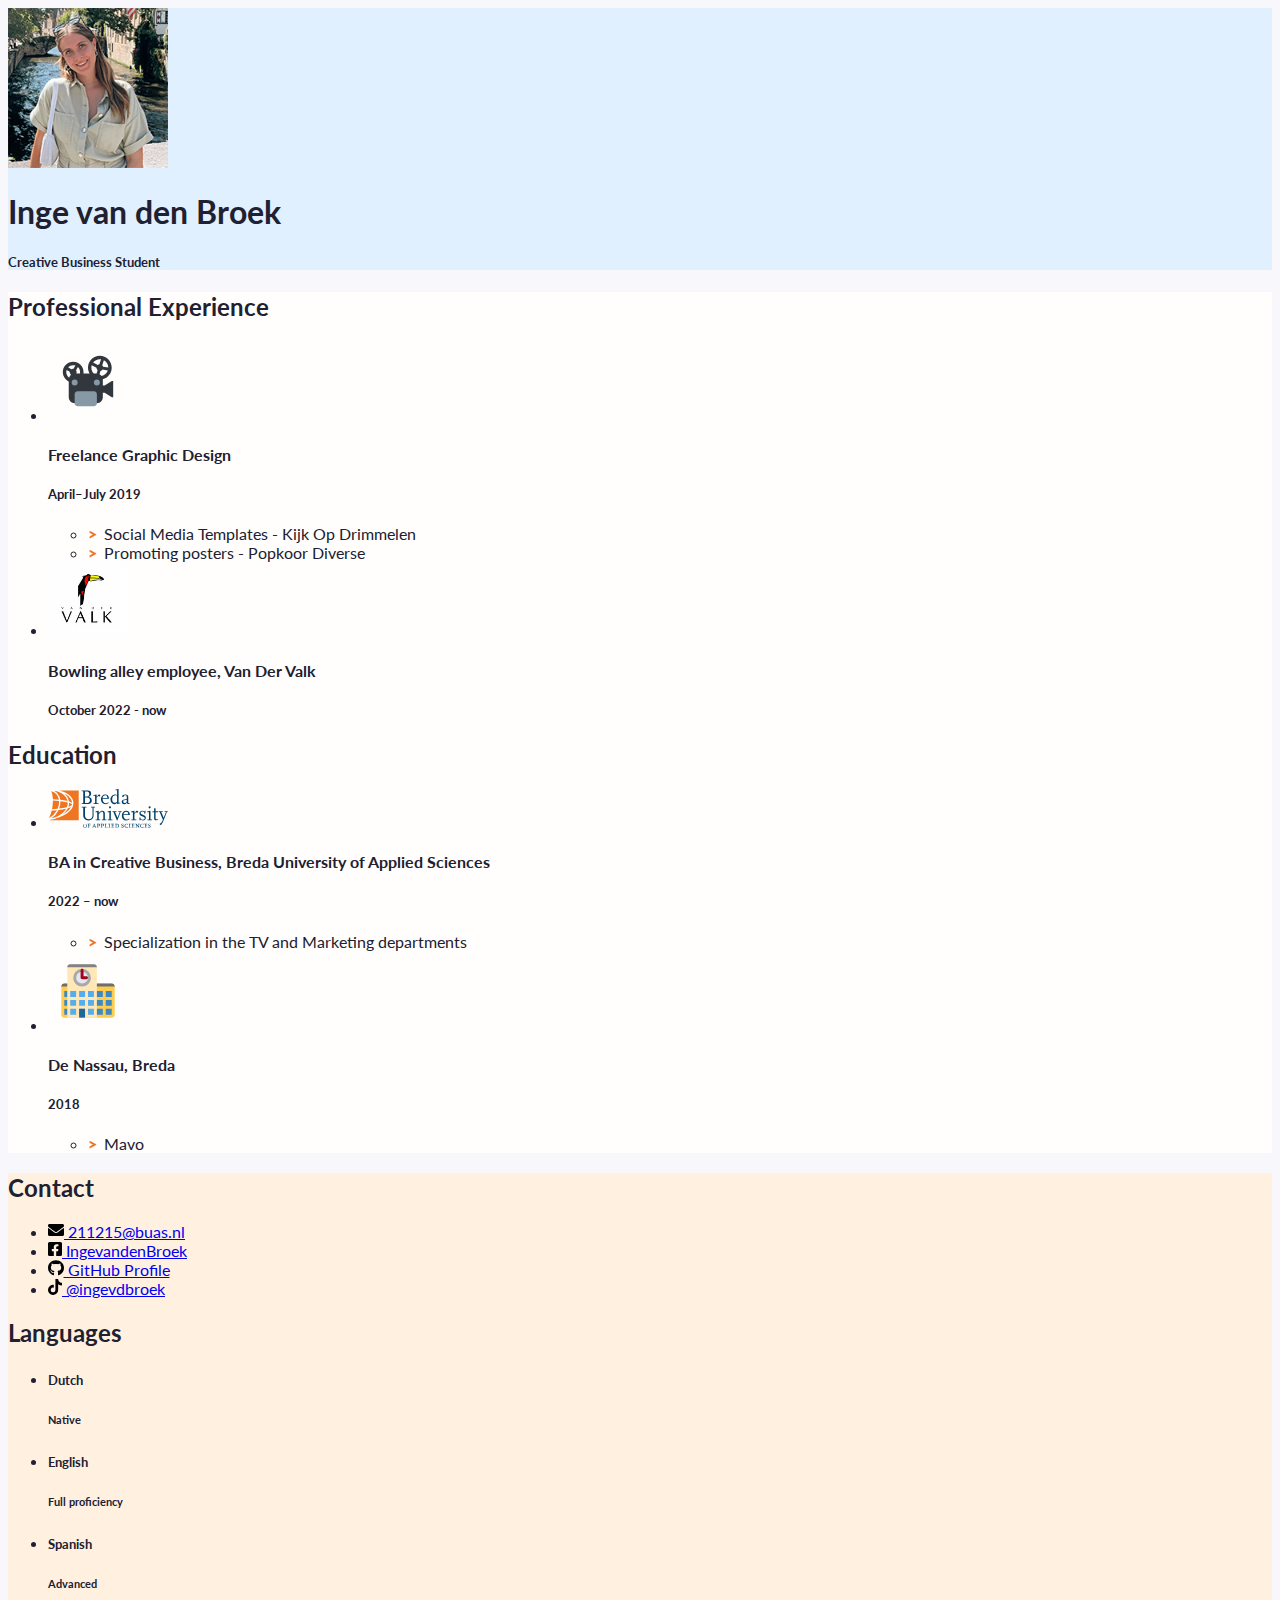
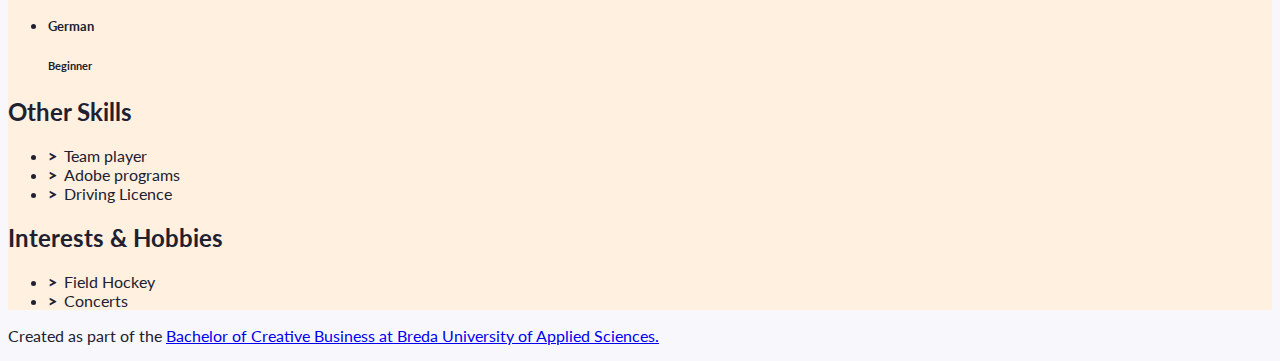
==== index.html @ 64909b74 "class 4" ====
<!doctype html>
<html class="h-100" lang="en">
  
  <!-- An HTML document always starts with a "head", i.e. information about the page that isn't directly visible -->
  <head>
    <meta charset="utf-8">
    <meta name="viewport" content="width=device-width, initial-scale=1, shrink-to-fit=no">

    <!-- Links to the CSS styles from Bootstrap. -->
    <!-- -->
    <link href="https://cdn.jsdelivr.net/npm/bootstrap@5.2.3/dist/css/bootstrap.min.css" rel="stylesheet" integrity="sha384-rbsA2VBKQhggwzxH7pPCaAqO46MgnOM80zW1RWuH61DGLwZJEdK2Kadq2F9CUG65" crossorigin="anonymous">
    <!-- -->

    <!-- Links to our additional CSS styles -->
    <link rel="stylesheet" href="css/styles.css">
<title>Resume Inge van den Broek</title>
  </head>
  <!-- End of the head -->

  <!-- Start of the body, which contains everything visible on the page -->
  <body class="d-flex flex-column h-100 justify-content-between">

    <!--
      We use a Bootstrap container to align contents.
      The "container" class can be replaced by "container-fluid" to make a full width page.
      The "my-sm-4" class adds a margin (m) vertical (y) at sizes small (-sm-) and above, of 4 x 6 pixels
      The "resume-container" class doesn't come from Bootstrap, you can use it for your own styles
    -->
    <div class="container shadow-lg my-sm-4 resume-container">

      <!--
        <header> is a semantic element: it works exactly like <div>, but it gives information about the role of the code below.
        The "row" class is used for the Bootstrap grid.
      -->
      <header class="row resume-header justify-content-center">
        <!--
          A container to wrap around the portrait and align it. We use Bootstrap grid columns.
          This constrains the portrait to columns of decreasing sizes
        -->
        <div class="portrait-container col-5 col-sm-4 col-md-3 col-lg-2">
          <!--
            "w-100" makes sure the image takes the full width of the column it's in
            "rounded-circle" cuts a circle around the image
          -->
          <img class="w-100 rounded-circle my-3" src="images/Inge 200x200.jpg" alt="Portrait of Firstname Lastname" width="160">
        </div>
        <!--
          A container to wrap around your name and tagline. Full-width at small size, then columns of increasing size.
        -->
        <div class="col-12 col-sm-8 col-md-9 col-lg-10 my-3 header-content">
          <h1 class="fw-bolder">Inge van den Broek</h1>
          <h5 class="fst-italic tagline">Creative Business Student</h5>
        </div>
      </header>

      <!--
        Another row in the Bootstrap grid, for the rest of the résumé.
        Biography and other details will be on top of each other at sizes XS and S, then next to each other.
        Use the "flex-row-reverse" class here to swap the columns around.
      -->
      <div class="row resume-bottom">

        <!--
          <main> is another semantic element. It will contain biographical info (professional experience and education).
        -->
        <main class="col-md-7 col-lg-8 col-xl-9 resume-main">

          <!--
            <section> is yet another semantic element. The first one is for professional experience.
          -->
          <section class="my-3 biography-section">
            <h2>Professional Experience</h2>
            <!--
              Each list item (li) in the unordered list (ul) below will be one job.
              "list-unstyled" is a class that hides the bullet points of a list.
            -->
            <ul class="biography-list list-unstyled">

              <!-- Top item (generally the latest or most relevant) in professional experience -->
              <li class="biography-item row mb-2">
                <!-- We're using a grid inside a grid so we can align logos and text -->
                <div class="logo-container col-3 col-sm-2 col-md-3 col-lg-2">
                  <img class="biography-logo mw-100 d-block mx-auto" src="images/employers/projector.svg" alt="Company logo" width="80">
                </div>
                <div class="biography-contents col-9 col-sm-10 col-md-9 col-lg-10">
                  <h4>Freelance Graphic Design</h4>
                  <h5>April&ndash;July 2019</h5>
                  <!-- Use the list below to talk about your achievements -->
                  <ul class="biography-details list-unstyled">
                    <li>Social Media Templates - Kijk Op Drimmelen</li>
                    <li>Promoting posters - Popkoor Diverse</li>

                  </ul>
                </div>
              </li>

              <!-- 2nd item in professional experience -->
              <li class="biography-item row mb-2">
                <div class="logo-container col-3 col-sm-2 col-md-3 col-lg-2">
                <!-- We're using a grid inside a grid so we can align logos and text -->
                  <img class="biography-logo mw-100 d-block mx-auto" src="images/Van der valk logo.jpg" alt="Company logo" width="80">
                </div>
                <div class="biography-contents col-9 col-sm-10 col-md-9 col-lg-10">
                  <h4>Bowling alley employee, Van Der Valk</h4>
                  <h5>October 2022 - now</h5>
                  <!-- This entry doesn't have a list of achievements, but you can copy-paste the one from above -->
                </div>
              </li>

            </ul>
          </section>

          <!-- We're done with jobs, let's move on to schools -->

          <section class="my-3 biography-section">
            <h2>Education</h2>
            <ul class="biography-list list-unstyled">

              <!-- Top item in education. And by "top", I mean a Bachelor in Creative Business at BUas. -->
              <li class="biography-item row mb-2">
                <div class="logo-container col-3 col-sm-2 col-md-3 col-lg-2">
                  <img class="biography-logo mw-100 d-block mx-auto" src="images/schools/logo-buas.svg" alt="School logo" width="120">
                </div>
                <div class="biography-contents col-9 col-sm-10 col-md-9 col-lg-10">
                  <h4>BA in Creative Business, Breda University of Applied Sciences</h4>
                  <h5>2022 – now</h5>
                  <!-- Use the list below to talk about minors, exchanges, extra-curricular activities. -->
                  <ul class="biography-details list-unstyled">
                    <li>Specialization in the TV and Marketing departments</li>

                  </ul>
                </div>
              </li>

              <!-- 2nd item in education -->
              <li class="biography-item row mb-2">
                <div class="logo-container col-3 col-sm-2 col-md-3 col-lg-2">
                  <img class="biography-logo mw-100 d-block mx-auto" src="images/schools/school.svg" alt="School logo" width="80">
                </div>
                <div class="biography-contents col-9 col-sm-10 col-md-9 col-lg-10">
                  <h4>De Nassau, Breda</h4>
                  <h5>2018</h5>
                  <ul class="biography-details list-unstyled">
                    <li>Mavo</li>
                  </ul>
                </div>
              </li>
            </ul>
          </section>

          <!-- This is the end of the "Education" section -->

        </main>

        <!--
          We're done with the first column.
          We now move on to the column with contact details, languages and other skills
          <aside> is also a semantic element.
        -->
        <aside class="col-md-5 col-lg-4 col-xl-3 resume-aside">

          <!-- The first block will be contact details -->
          <section class="my-3 aside-section">
            <h2>Contact</h2>
            <!--
              A list of all your contact details.
              There are more icons in the images/icons folder, have a look if you want to add your LinkedIn or TikTok profile.
              Be careful and only put channels through which you really want to be contacted.
              If your phone number is your personal one, you may want to remove it!
            -->
            <ul class="contact-list list-unstyled">
              <li class="contact-item">
                <a class="d-flex align-items-center" href="mailto:email@buas.nl" target="_blank">
                  <img class="contact-icon" src="images/icons/envelope.svg" alt="Email">
                  211215@buas.nl
                </a>
              </li>
              <li class="contact-item">
                <a class="d-flex align-items-center" href="https://facebook.com/" target="_blank">
                  <img class="contact-icon" src="images/icons/facebook.svg" alt="Facebook">
                  IngevandenBroek
                </a>
              </li>
              <li class="contact-item">
                <a class="d-flex align-items-center" href="https://github.com/" target="_blank">
                  <img class="contact-icon" src="images/icons/github.svg" alt="LinkedIn">
                  GitHub Profile
                </a>
              </li>
              <li class="contact-item">
                <a class="d-flex align-items-center" href="https://www.tiktok.com/@bredauniversityas" target="_blank">
                  <img class="contact-icon" src="images/icons/tiktok.svg" alt="Mobile Phone">
                  @ingevdbroek
                </a>
              </li>
            </ul>
          </section>

          <!-- End of contact details, moving on to languages -->

          <section class="my-3 aside-section">
            <h2>Languages</h2>
            <!-- Each item in the list is a language. Modify, add or remove depending on what you speak -->
            <ul class="language-list list-unstyled">
              <li class="language-item d-flex mb-1">
                <h5 class="language-name w-50">Dutch</h5>
                <div class="language-level w-50 border border-info border-2 position-relative">
                  <!-- The div below is a progress bar. Choose between w-25, w-50, w-75 and w-100 to show your level of fluency -->
                  <div class="language-progress position-absolute bg-warning h-100 w-100"></div>
                  <h6 class="position-absolute w-100 text-center top-0 py-1">Native</h6>
                </div>
              </li>
              <li class="language-item d-flex mb-1">
                <h5 class="language-name w-50">English</h5>
                <div class="language-level w-50 border border-info border-2 position-relative">
                  <!-- The div below is a progress bar. Choose between w-25, w-50, w-75 and w-100 to show your level of fluency -->
                  <div class="language-progress position-absolute bg-warning h-100 w-75"></div>
                  <h6 class="position-absolute w-100 text-center top-0 py-1">Full proficiency</h6>
                </div>
              </li>
              <li class="language-item d-flex mb-1">
                <h5 class="language-name w-50">Spanish</h5>
                <div class="language-level w-50 border border-info border-2 position-relative">
                  <!-- The div below is a progress bar. Choose between w-25, w-50, w-75 and w-100 to show your level of fluency -->
                  <div class="language-progress position-absolute bg-warning h-100 w-50"></div>
                  <h6 class="position-absolute w-100 text-center top-0 py-1">Advanced</h6>
                </div>
              </li>
              <li class="language-item d-flex mb-1">
                <h5 class="language-name w-50">German</h5>
                <div class="language-level w-50 border border-info border-2 position-relative">
                  <!-- The div below is a progress bar. Choose between w-25, w-50, w-75 and w-100 to show your level of fluency -->
                  <div class="language-progress position-absolute bg-warning h-100 w-25"></div>
                  <h6 class="position-absolute w-100 text-center top-0 py-1">Beginner</h6>
                </div>
              </li>
            </ul>
          </section>

          <!-- End of contact details, moving on to other skills -->

          <section class="my-3 aside-section">
            <h2>Other Skills</h2>
            <ul class="skill-list list-unstyled">
              <li class="skill-item">Team player</li>
              <li class="skill-item">Adobe programs</li>
              <li class="skill-item">Driving Licence</li>
            </ul>
          </section>

          <!-- End of other skills, moving on to interest and hobbies -->

          <section class="my-3 aside-section">
            <h2>Interests &amp; Hobbies</h2>
            <ul class="skill-list list-unstyled">
              <li class="skill-item">Field Hockey</li>
              <li class="skill-item">Concerts</li>
            </ul>
          </section>

        </aside>
      </div>
    </div>

    <!-- And now, a footer! -->
    <footer class="bg-dark mt-sm-5 py-4 text-light">
      <p class="container text-end">
        Created as part of the <a href="https://www.buas.nl/en/programmes/creative-business" target="_blank">Bachelor of Creative Business at Breda University of Applied Sciences.</a>
      </p>
    </footer>

  </body>
</html>
---- css/styles.css ----
/* Use this file to use your own styles*/

/* Import declaration to use Google Fonts - check https://fonts.google.com/ for details */
@import url('https://fonts.googleapis.com/css2?family=Lato:ital,wght@0,400;0,700;1,400;1,700&display=swap');

/* Styles for the body */

body {
	font-family: Lato, "Open Sans", Roboto, "Segoe UI", "Helvetica Neue", Helvetica, Arial, sans-serif;
	color: #202030;
	background-color: #f8f8fc;
}

/* Styles for custom classes in the document. (There are more, try to find them out!) */

.resume-header {
    background-color: #e0f0ff;
}

.resume-main {
	background-color: #fffefc;
}

.resume-aside {
	background-color: #fff0e0;
}

/* Styles for lists in the document */

.biography-details li::before, .skill-list li::before {
	content: ">";
	font-weight: 800;
	display: inline-block;
	width: 1em;
	margin-left: -1em;
}

.biography-details li::before {
	color: #EE7623;
}

.biography-details li, .skill-list li {
	padding-left: 1em;
}

/* Styles for contact icons */

.contact-icon {
	height: 1em;
	flex-basis: 1.4em;
}
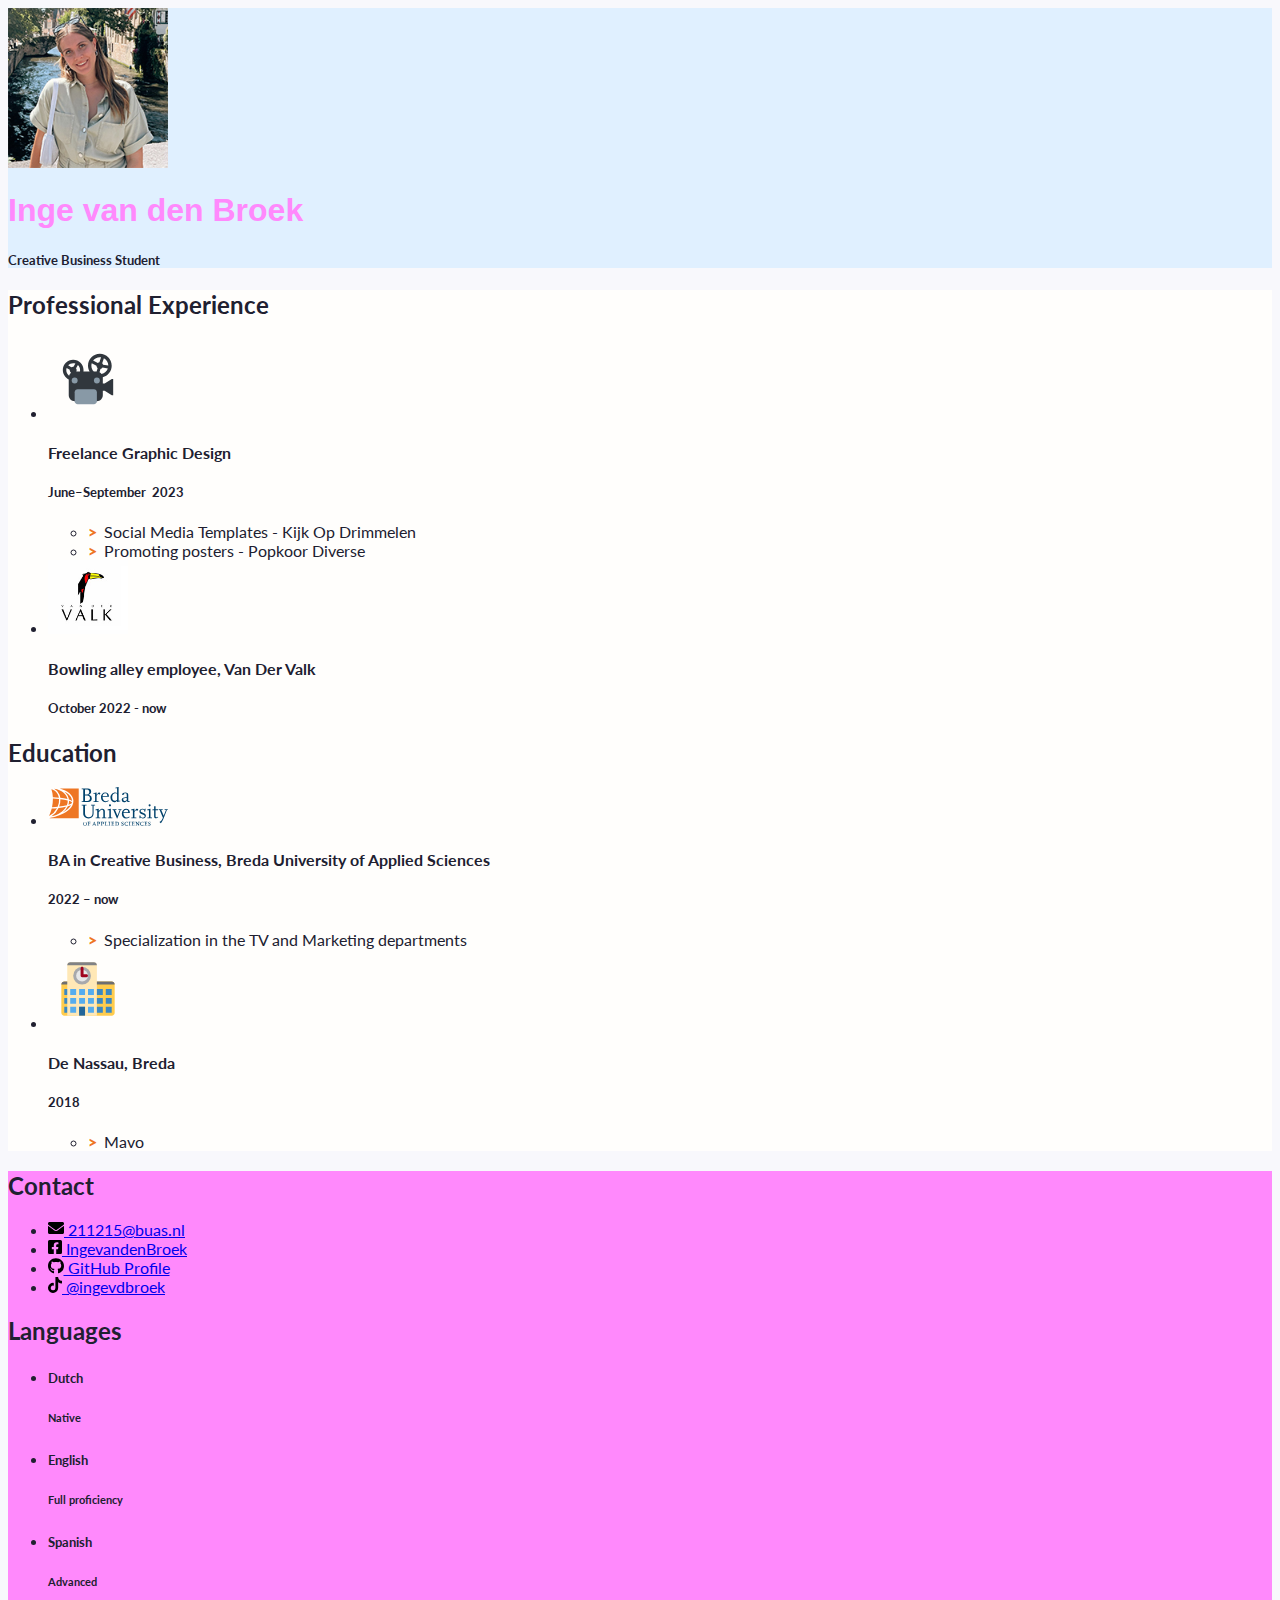
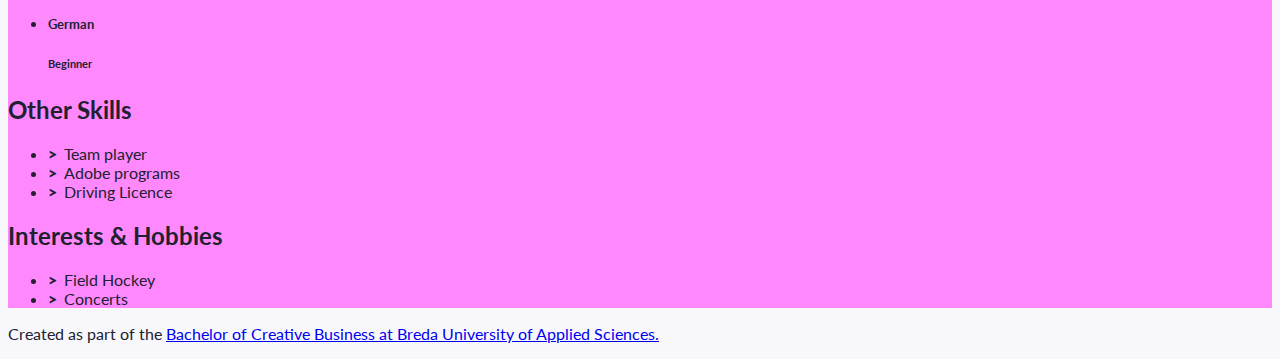
==== commit 6b8f8153: "Adjust CV" ====
--- a/index.html
+++ b/index.html
@@ -48,7 +48,7 @@
           A container to wrap around your name and tagline. Full-width at small size, then columns of increasing size.
         -->
         <div class="col-12 col-sm-8 col-md-9 col-lg-10 my-3 header-content">
-          <h1 class="fw-bolder">Inge van den Broek</h1>
+          <h1 class="funkytext">Inge van den Broek</h1> 
           <h5 class="fst-italic tagline">Creative Business Student</h5>
         </div>
       </header>
@@ -84,7 +84,7 @@
                 </div>
                 <div class="biography-contents col-9 col-sm-10 col-md-9 col-lg-10">
                   <h4>Freelance Graphic Design</h4>
-                  <h5>April&ndash;July 2019</h5>
+                  <h5>June–September&nbsp; 2023</h5>
                   <!-- Use the list below to talk about your achievements -->
                   <ul class="biography-details list-unstyled">
                     <li>Social Media Templates - Kijk Op Drimmelen</li>
--- a/css/styles.css
+++ b/css/styles.css
@@ -22,7 +22,7 @@
 }
 
 .resume-aside {
-	background-color: #fff0e0;
+    background-color: #FF89FC;
 }
 
 /* Styles for lists in the document */
@@ -49,3 +49,8 @@
 	height: 1em;
 	flex-basis: 1.4em;
 }
+
+.funkytext {
+    color: #FF89FC;
+    font-family: Impact, Haettenschweiler, "Franklin Gothic Bold", "Arial Black", sans-serif;
+}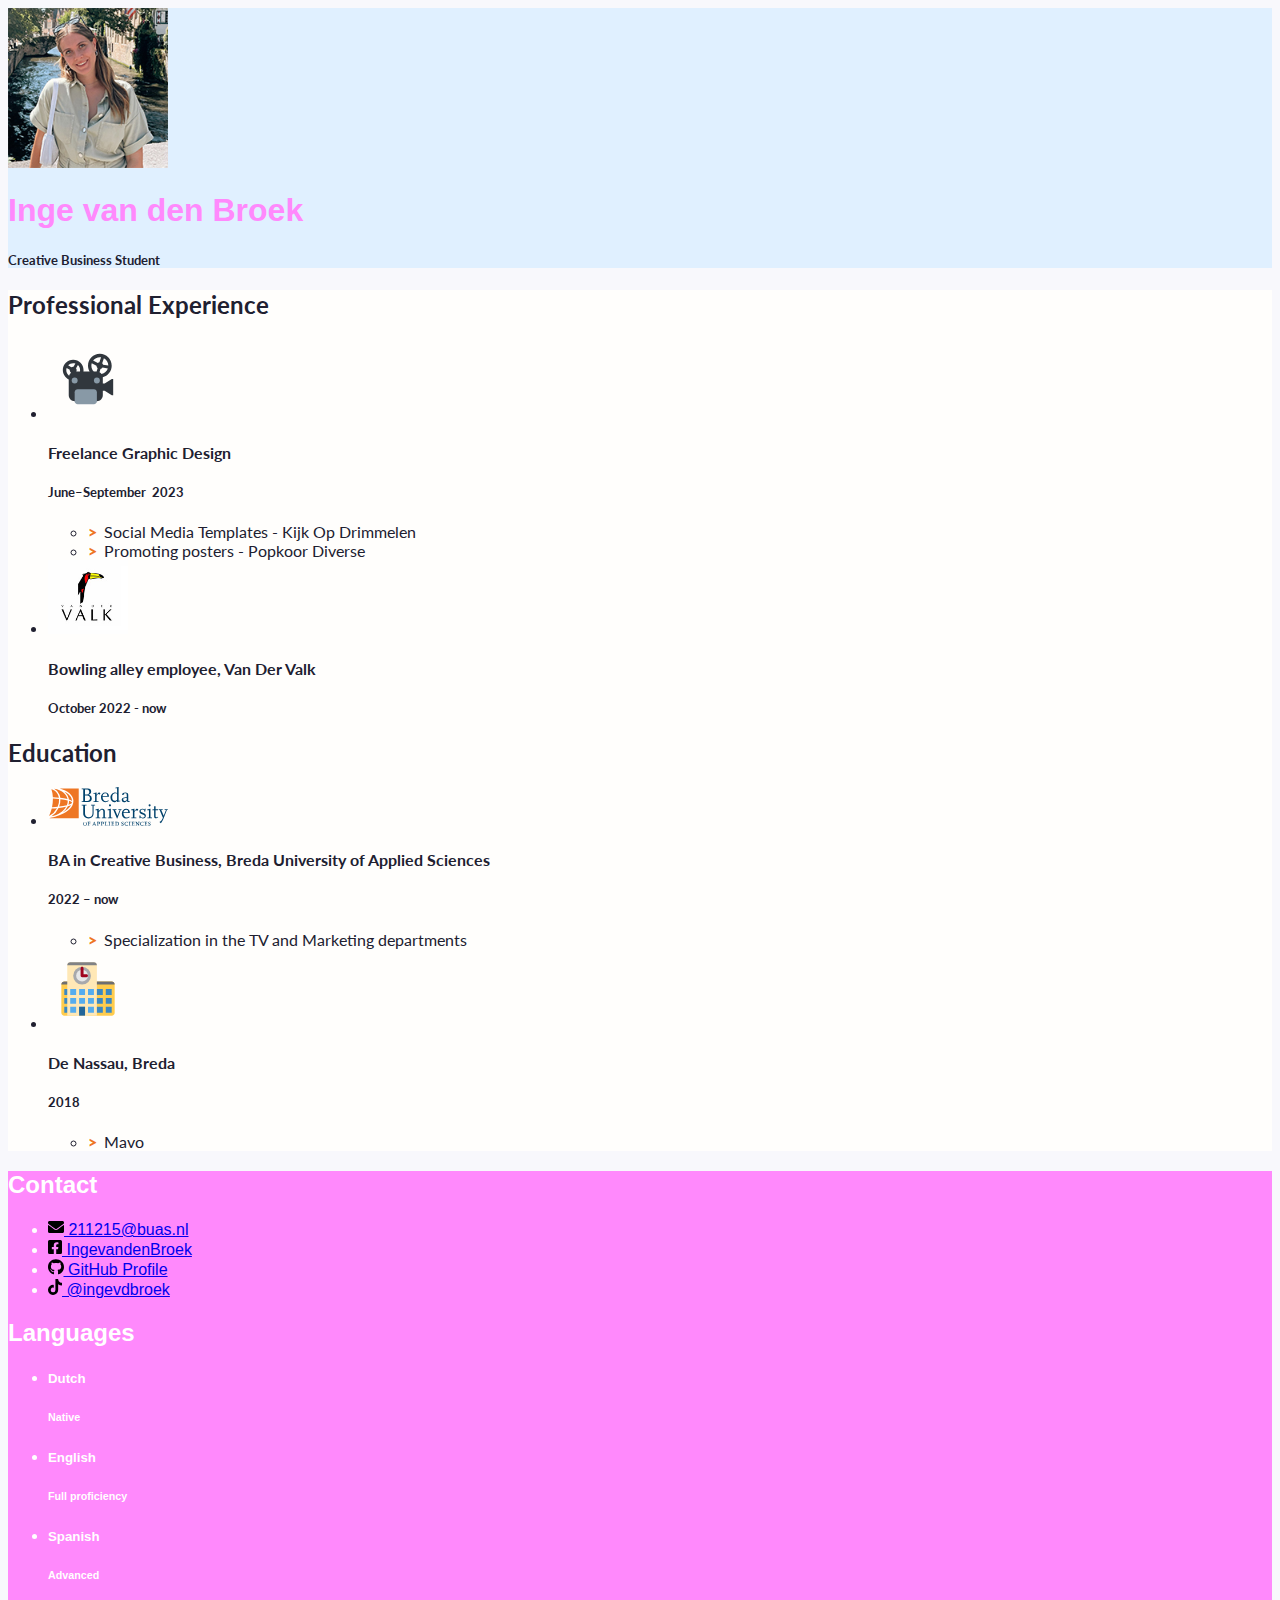
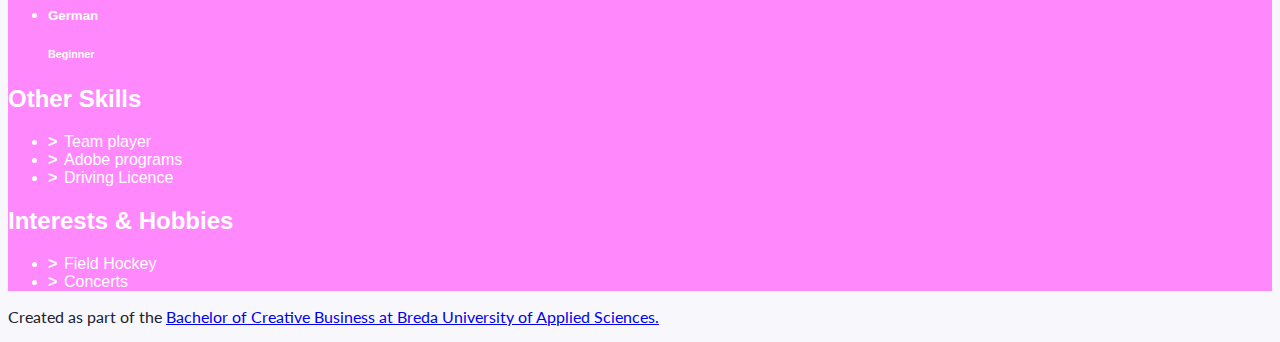
==== commit 45160bd2: "text" ====
--- a/index.html
+++ b/index.html
@@ -160,7 +160,7 @@
         <aside class="col-md-5 col-lg-4 col-xl-3 resume-aside">
 
           <!-- The first block will be contact details -->
-          <section class="my-3 aside-section">
+          <section class="funkytextwhite">
             <h2>Contact</h2>
             <!--
               A list of all your contact details.
@@ -198,7 +198,7 @@
 
           <!-- End of contact details, moving on to languages -->
 
-          <section class="my-3 aside-section">
+          <section class="funkytextwhite">
             <h2>Languages</h2>
             <!-- Each item in the list is a language. Modify, add or remove depending on what you speak -->
             <ul class="language-list list-unstyled">
@@ -239,7 +239,7 @@
 
           <!-- End of contact details, moving on to other skills -->
 
-          <section class="my-3 aside-section">
+          <section class="funkytextwhite">
             <h2>Other Skills</h2>
             <ul class="skill-list list-unstyled">
               <li class="skill-item">Team player</li>
@@ -250,7 +250,7 @@
 
           <!-- End of other skills, moving on to interest and hobbies -->
 
-          <section class="my-3 aside-section">
+          <section class="funkytextwhite">
             <h2>Interests &amp; Hobbies</h2>
             <ul class="skill-list list-unstyled">
               <li class="skill-item">Field Hockey</li>
--- a/css/styles.css
+++ b/css/styles.css
@@ -53,4 +53,9 @@
 .funkytext {
     color: #FF89FC;
     font-family: Impact, Haettenschweiler, "Franklin Gothic Bold", "Arial Black", sans-serif;
+}
+
+.funkytextwhite {
+    color: #FFFFFF;
+    font-family: Impact, Haettenschweiler, "Franklin Gothic Bold", "Arial Black", sans-serif;
 }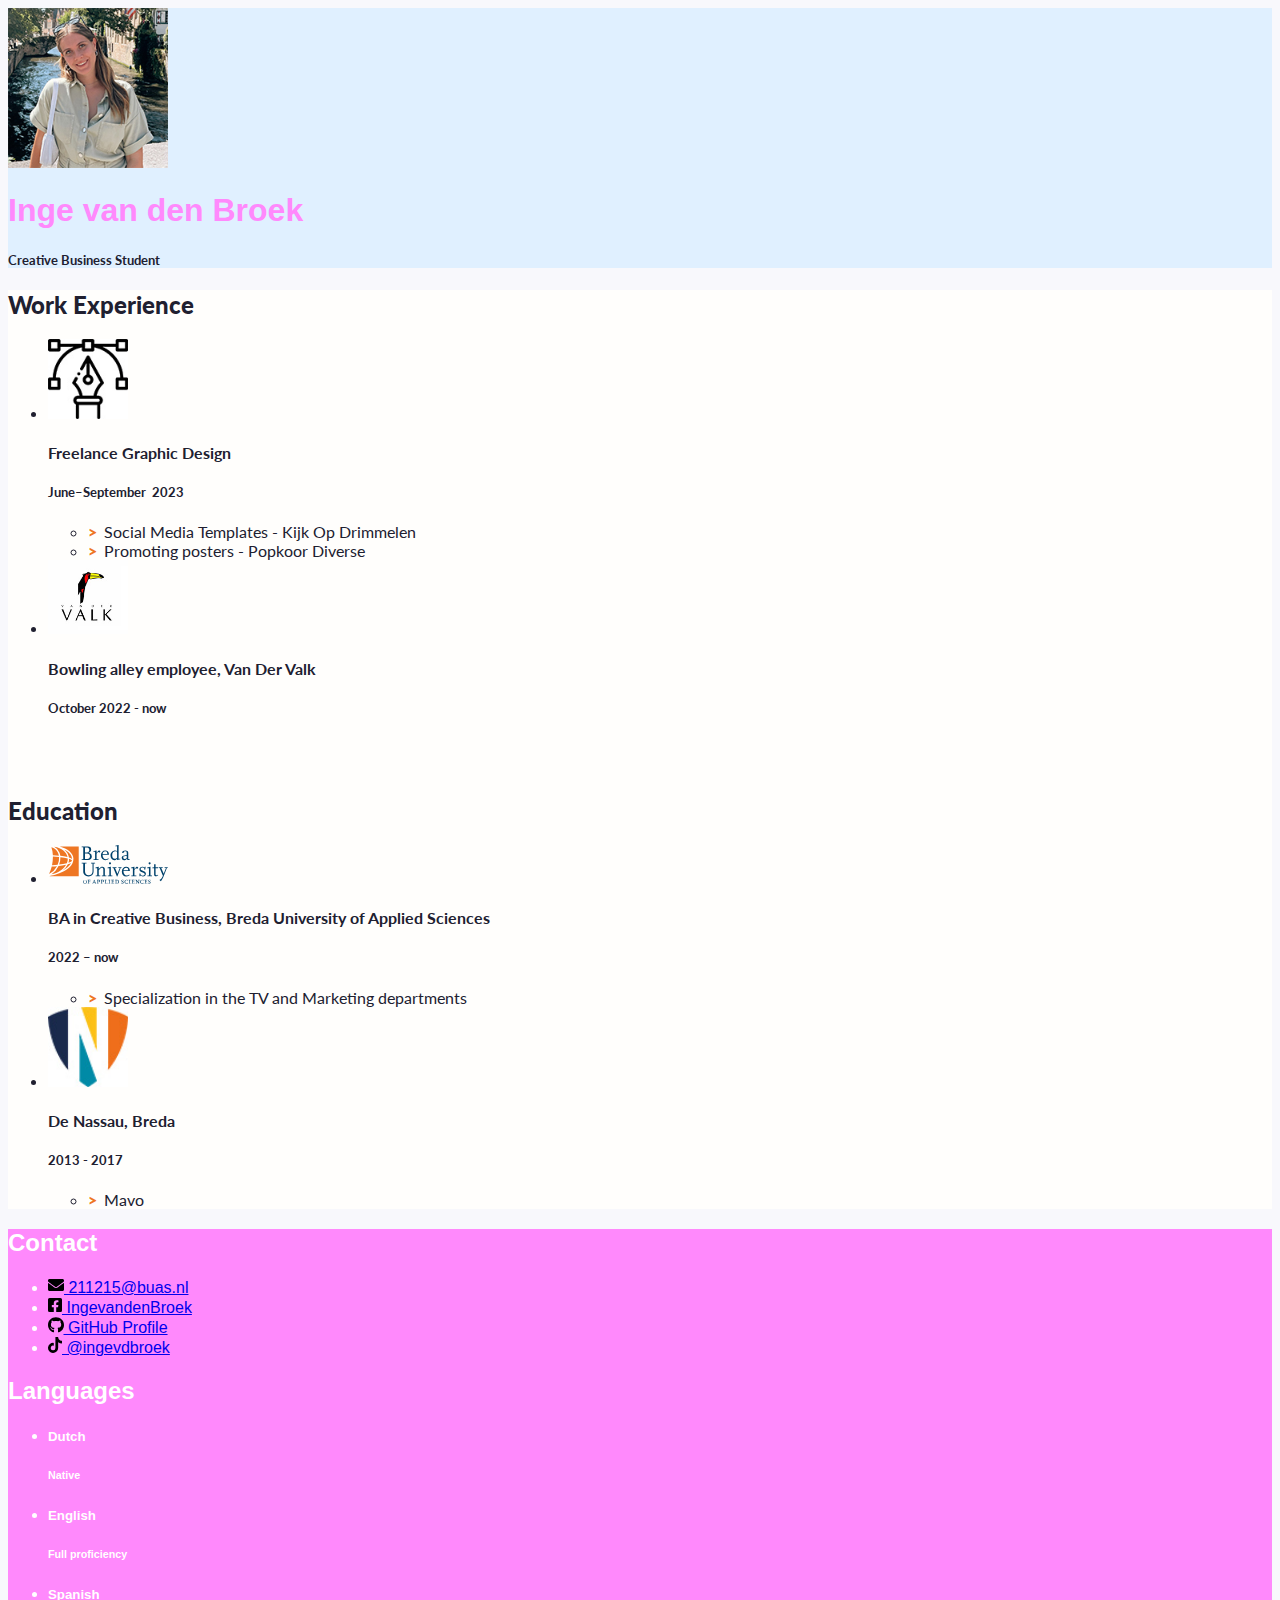
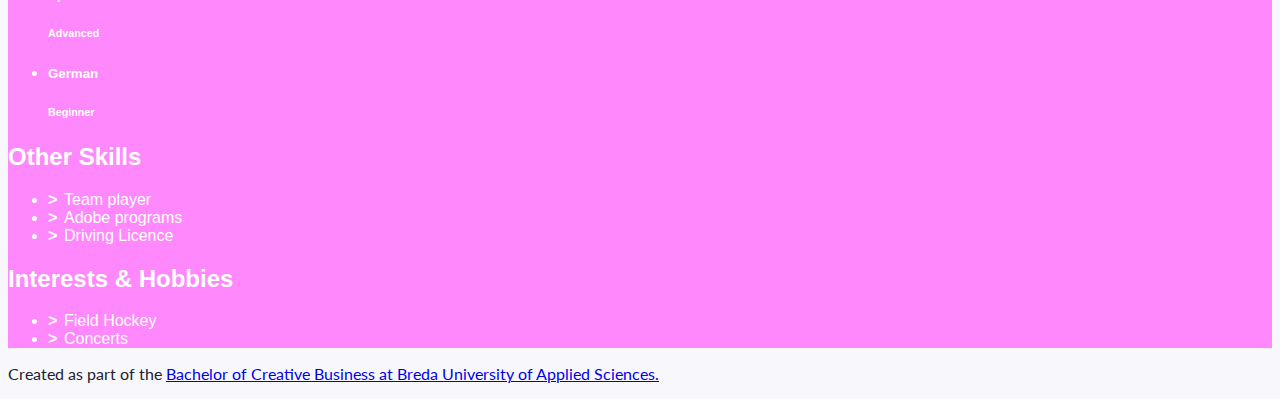
==== commit 7c8e804c: "addition changes" ====
--- a/index.html
+++ b/index.html
@@ -69,7 +69,7 @@
             <section> is yet another semantic element. The first one is for professional experience.
           -->
           <section class="my-3 biography-section">
-            <h2>Professional Experience</h2>
+            <h2><strong>Work Experience</strong></h2>
             <!--
               Each list item (li) in the unordered list (ul) below will be one job.
               "list-unstyled" is a class that hides the bullet points of a list.
@@ -80,7 +80,7 @@
               <li class="biography-item row mb-2">
                 <!-- We're using a grid inside a grid so we can align logos and text -->
                 <div class="logo-container col-3 col-sm-2 col-md-3 col-lg-2">
-                  <img class="biography-logo mw-100 d-block mx-auto" src="images/employers/projector.svg" alt="Company logo" width="80">
+                  <img class="biography-logo mw-100 d-block mx-auto" src="images/employers/Logo Graphic Design.jpg" alt="Company logo" width="80">
                 </div>
                 <div class="biography-contents col-9 col-sm-10 col-md-9 col-lg-10">
                   <h4>Freelance Graphic Design</h4>
@@ -98,7 +98,7 @@
               <li class="biography-item row mb-2">
                 <div class="logo-container col-3 col-sm-2 col-md-3 col-lg-2">
                 <!-- We're using a grid inside a grid so we can align logos and text -->
-                  <img class="biography-logo mw-100 d-block mx-auto" src="images/Van der valk logo.jpg" alt="Company logo" width="80">
+                  <img class="biography-logo mw-100 d-block mx-auto" src="images/employers/Van der valk logo.jpg" alt="Company logo" width="80">
                 </div>
                 <div class="biography-contents col-9 col-sm-10 col-md-9 col-lg-10">
                   <h4>Bowling alley employee, Van Der Valk</h4>
@@ -106,19 +106,19 @@
                   <!-- This entry doesn't have a list of achievements, but you can copy-paste the one from above -->
                 </div>
               </li>
-
-            </ul>
-          </section>
-
+            </ul>
+          </section>
+			
           <!-- We're done with jobs, let's move on to schools -->
-
+		<br><br>	
           <section class="my-3 biography-section">
-            <h2>Education</h2>
+            <h2><strong>Education</strong></h2>
             <ul class="biography-list list-unstyled">
 
               <!-- Top item in education. And by "top", I mean a Bachelor in Creative Business at BUas. -->
               <li class="biography-item row mb-2">
                 <div class="logo-container col-3 col-sm-2 col-md-3 col-lg-2">
+					
                   <img class="biography-logo mw-100 d-block mx-auto" src="images/schools/logo-buas.svg" alt="School logo" width="120">
                 </div>
                 <div class="biography-contents col-9 col-sm-10 col-md-9 col-lg-10">
@@ -135,11 +135,11 @@
               <!-- 2nd item in education -->
               <li class="biography-item row mb-2">
                 <div class="logo-container col-3 col-sm-2 col-md-3 col-lg-2">
-                  <img class="biography-logo mw-100 d-block mx-auto" src="images/schools/school.svg" alt="School logo" width="80">
+                  <img class="biography-logo mw-100 d-block mx-auto" src="images/schools/De Nassau logo.jpg" alt="School logo" width="80">
                 </div>
                 <div class="biography-contents col-9 col-sm-10 col-md-9 col-lg-10">
                   <h4>De Nassau, Breda</h4>
-                  <h5>2018</h5>
+                  <h5>2013 - 2017&nbsp;&nbsp;</h5>
                   <ul class="biography-details list-unstyled">
                     <li>Mavo</li>
                   </ul>
--- a/css/styles.css
+++ b/css/styles.css
@@ -58,4 +58,5 @@
 .funkytextwhite {
     color: #FFFFFF;
     font-family: Impact, Haettenschweiler, "Franklin Gothic Bold", "Arial Black", sans-serif;
-}+}
+
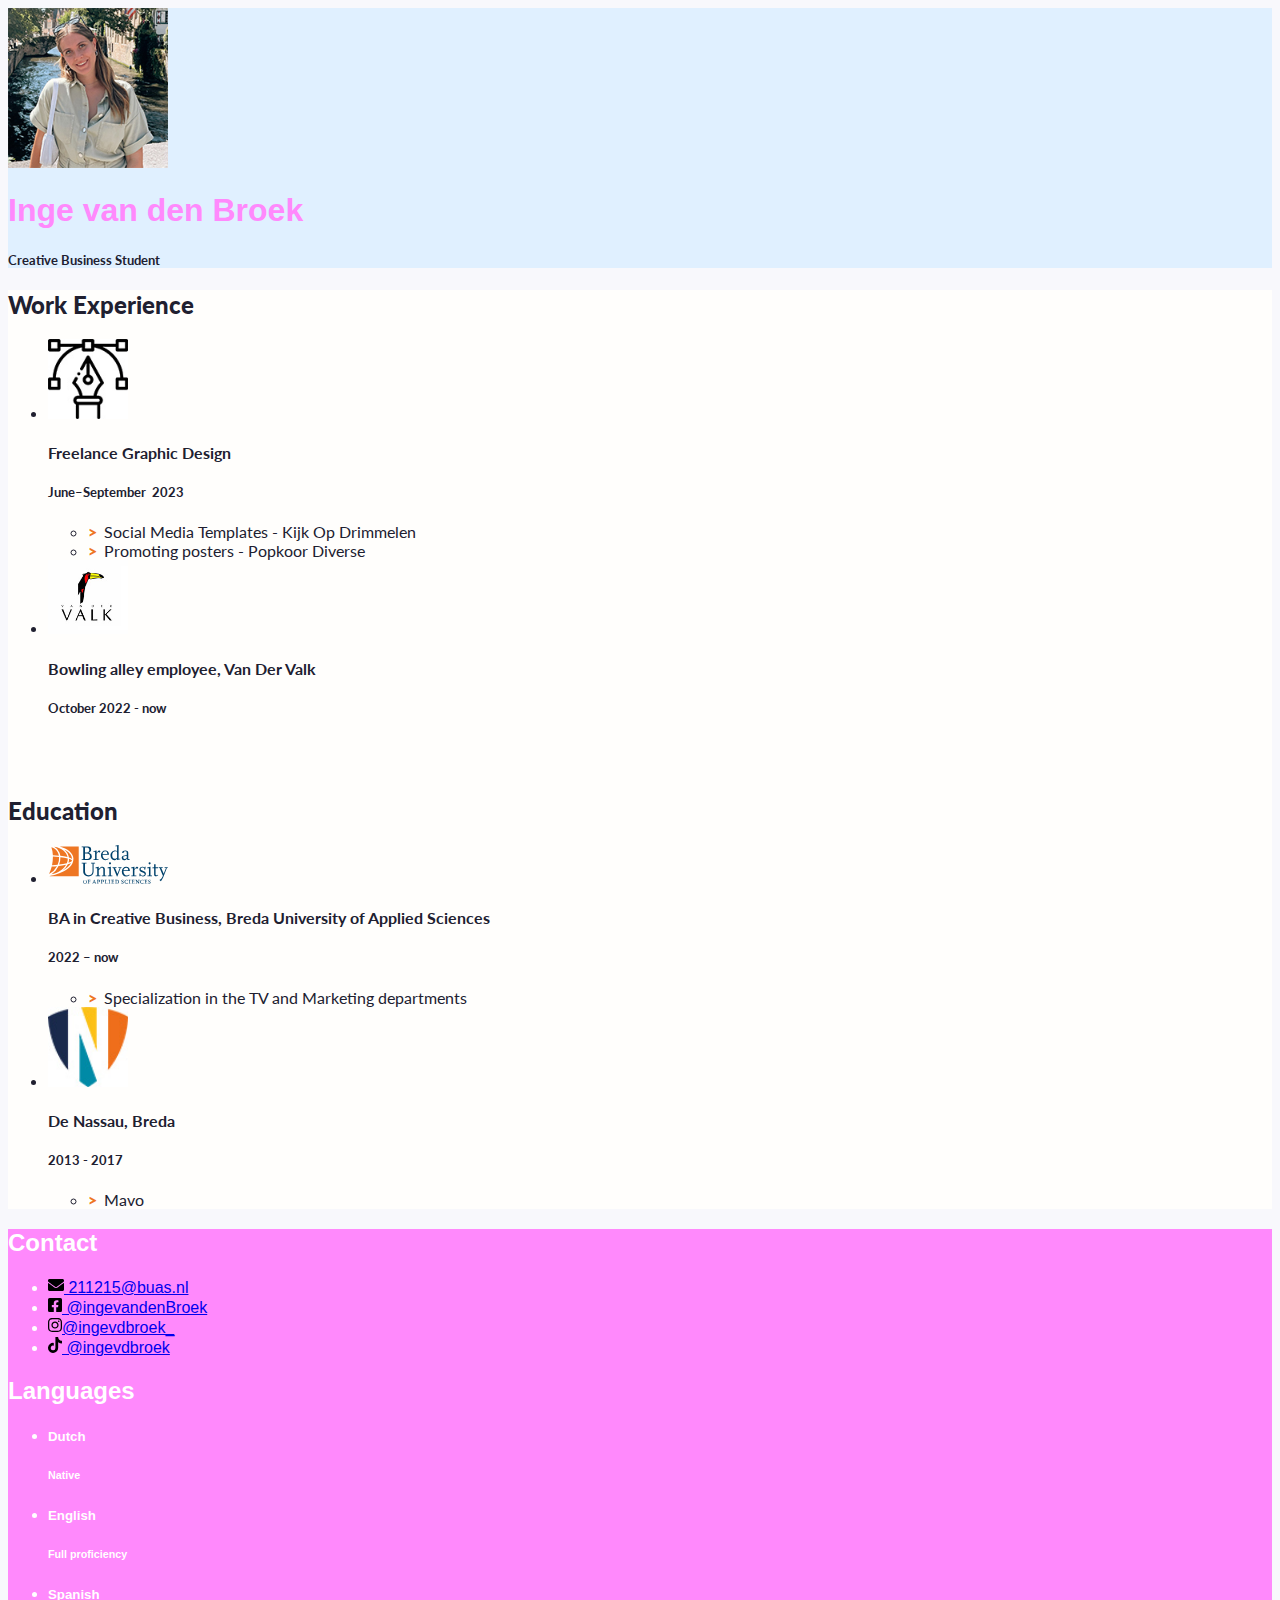
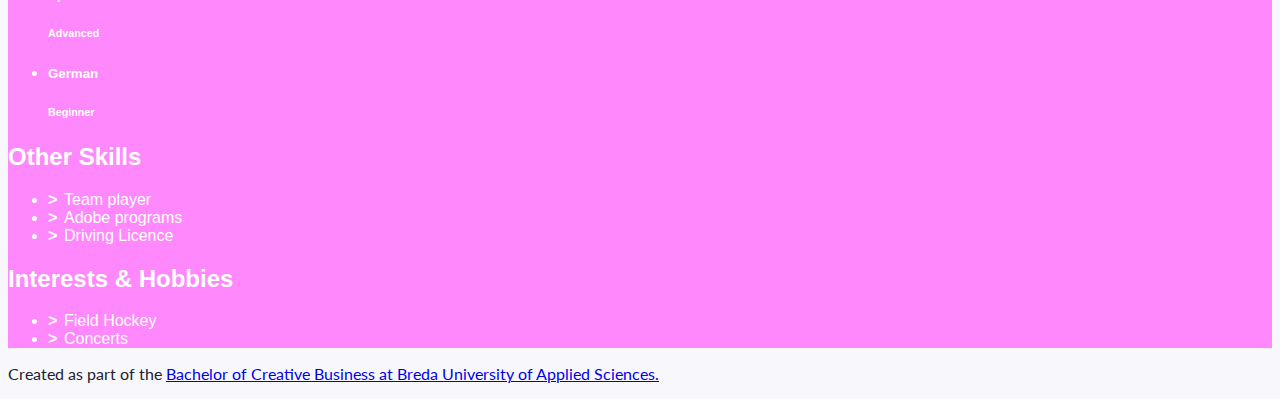
==== commit 19a8a38c: "Last changes 4-3-2024" ====
--- a/index.html
+++ b/index.html
@@ -88,7 +88,7 @@
                   <!-- Use the list below to talk about your achievements -->
                   <ul class="biography-details list-unstyled">
                     <li>Social Media Templates - Kijk Op Drimmelen</li>
-                    <li>Promoting posters - Popkoor Diverse</li>
+                    <li>Promoting posters - Popkoor Diverse</li> 
 
                   </ul>
                 </div>
@@ -178,13 +178,13 @@
               <li class="contact-item">
                 <a class="d-flex align-items-center" href="https://facebook.com/" target="_blank">
                   <img class="contact-icon" src="images/icons/facebook.svg" alt="Facebook">
-                  IngevandenBroek
+                  @ingevandenBroek
                 </a>
               </li>
               <li class="contact-item">
                 <a class="d-flex align-items-center" href="https://github.com/" target="_blank">
-                  <img class="contact-icon" src="images/icons/github.svg" alt="LinkedIn">
-                  GitHub Profile
+                  <img class="contact-icon" src="images/icons/instagram.svg" alt="LinkedIn">@ingevdbroek_
+                  
                 </a>
               </li>
               <li class="contact-item">
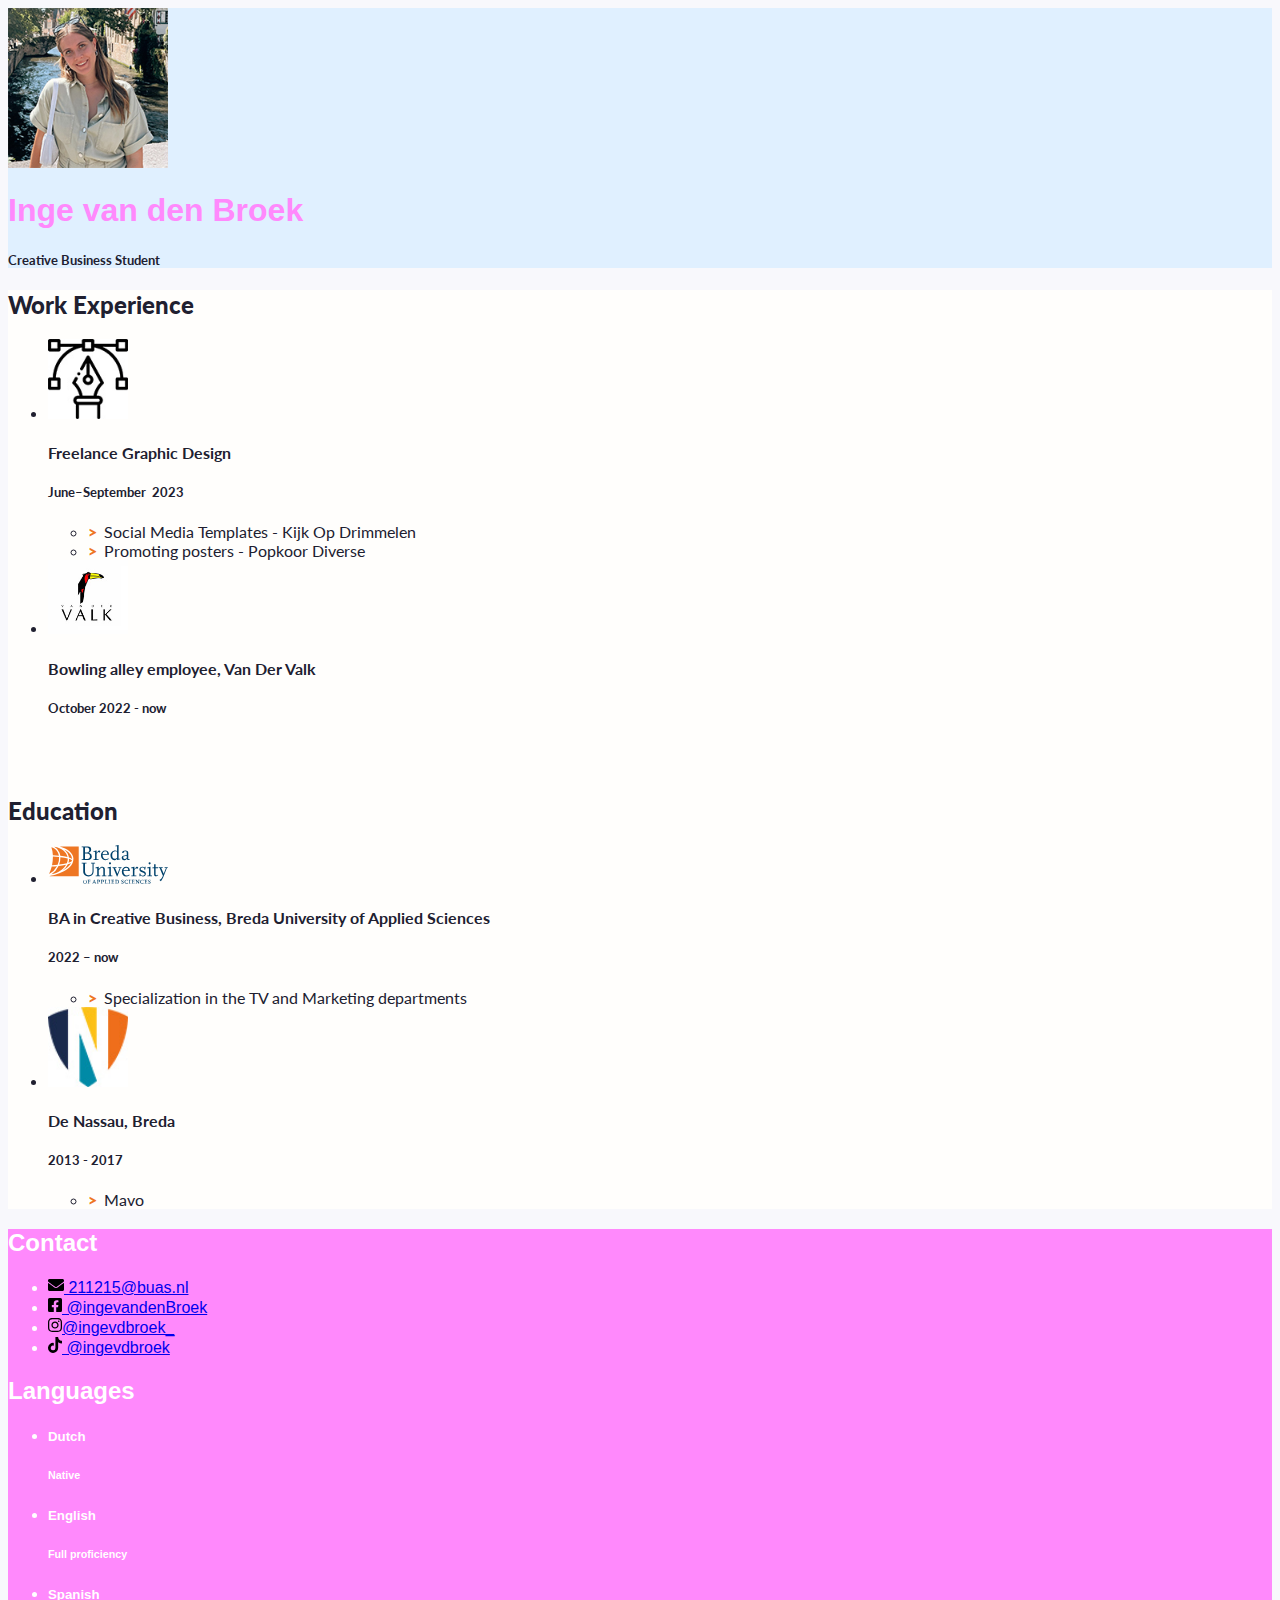
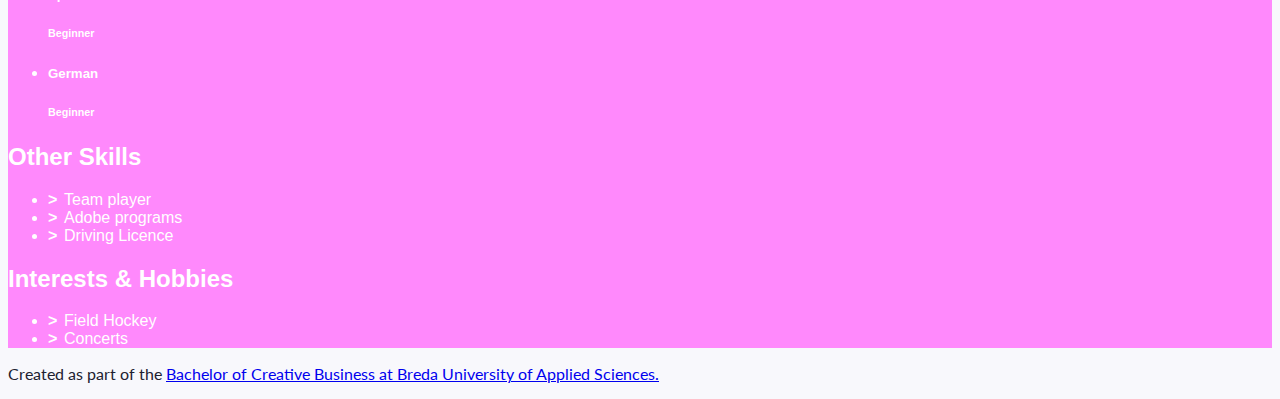
==== commit 223ae57e: "Changed errors" ====
--- a/index.html
+++ b/index.html
@@ -42,7 +42,7 @@
             "w-100" makes sure the image takes the full width of the column it's in
             "rounded-circle" cuts a circle around the image
           -->
-          <img class="w-100 rounded-circle my-3" src="images/Inge 200x200.jpg" alt="Portrait of Firstname Lastname" width="160">
+          <img class="w-100 rounded-circle my-3" src="images/Inge200x200.jpg" alt="Portrait of Firstname Lastname" width="160">
         </div>
         <!--
           A container to wrap around your name and tagline. Full-width at small size, then columns of increasing size.
@@ -80,7 +80,7 @@
               <li class="biography-item row mb-2">
                 <!-- We're using a grid inside a grid so we can align logos and text -->
                 <div class="logo-container col-3 col-sm-2 col-md-3 col-lg-2">
-                  <img class="biography-logo mw-100 d-block mx-auto" src="images/employers/Logo Graphic Design.jpg" alt="Company logo" width="80">
+                  <img class="biography-logo mw-100 d-block mx-auto" src="images/employers/LogoGraphicDesign.jpg" alt="Company logo" width="80">
                 </div>
                 <div class="biography-contents col-9 col-sm-10 col-md-9 col-lg-10">
                   <h4>Freelance Graphic Design</h4>
@@ -98,7 +98,7 @@
               <li class="biography-item row mb-2">
                 <div class="logo-container col-3 col-sm-2 col-md-3 col-lg-2">
                 <!-- We're using a grid inside a grid so we can align logos and text -->
-                  <img class="biography-logo mw-100 d-block mx-auto" src="images/employers/Van der valk logo.jpg" alt="Company logo" width="80">
+                  <img class="biography-logo mw-100 d-block mx-auto" src="images/employers/Vandervalklogo.jpg" alt="Company logo" width="80">
                 </div>
                 <div class="biography-contents col-9 col-sm-10 col-md-9 col-lg-10">
                   <h4>Bowling alley employee, Van Der Valk</h4>
@@ -119,7 +119,7 @@
               <li class="biography-item row mb-2">
                 <div class="logo-container col-3 col-sm-2 col-md-3 col-lg-2">
 					
-                  <img class="biography-logo mw-100 d-block mx-auto" src="images/schools/logo-buas.svg" alt="School logo" width="120">
+                  <img class="biography-logo mw-100 d-block mx-auto" src="images/schools/logobuas.svg" alt="School logo" width="120">
                 </div>
                 <div class="biography-contents col-9 col-sm-10 col-md-9 col-lg-10">
                   <h4>BA in Creative Business, Breda University of Applied Sciences</h4>
@@ -135,7 +135,7 @@
               <!-- 2nd item in education -->
               <li class="biography-item row mb-2">
                 <div class="logo-container col-3 col-sm-2 col-md-3 col-lg-2">
-                  <img class="biography-logo mw-100 d-block mx-auto" src="images/schools/De Nassau logo.jpg" alt="School logo" width="80">
+                  <img class="biography-logo mw-100 d-block mx-auto" src="images/schools/DeNassaulogo.jpg" alt="School logo" width="80">
                 </div>
                 <div class="biography-contents col-9 col-sm-10 col-md-9 col-lg-10">
                   <h4>De Nassau, Breda</h4>
@@ -222,8 +222,8 @@
                 <h5 class="language-name w-50">Spanish</h5>
                 <div class="language-level w-50 border border-info border-2 position-relative">
                   <!-- The div below is a progress bar. Choose between w-25, w-50, w-75 and w-100 to show your level of fluency -->
-                  <div class="language-progress position-absolute bg-warning h-100 w-50"></div>
-                  <h6 class="position-absolute w-100 text-center top-0 py-1">Advanced</h6>
+                  <div class="language-progress position-absolute bg-warning h-100 w-25"></div>
+                  <h6 class="position-absolute w-100 text-center top-0 py-1">Beginner</h6>
                 </div>
               </li>
               <li class="language-item d-flex mb-1">
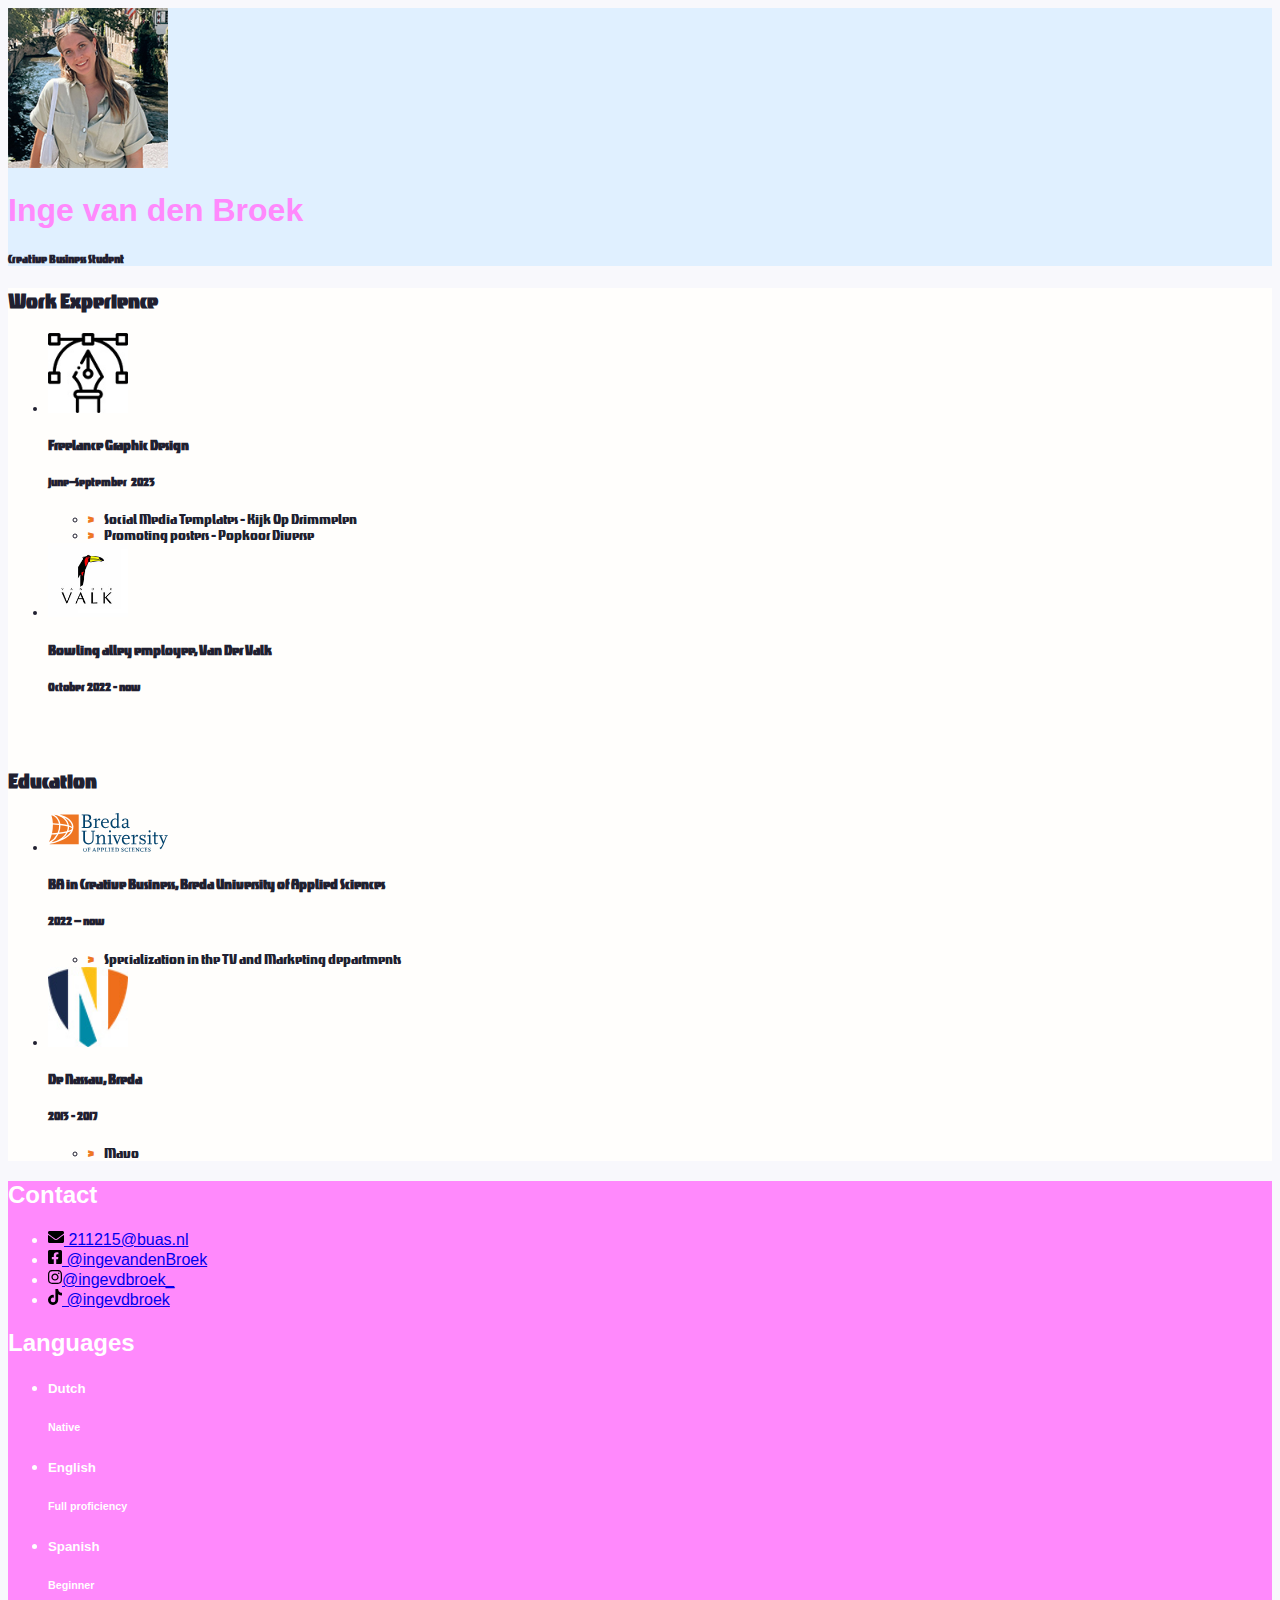
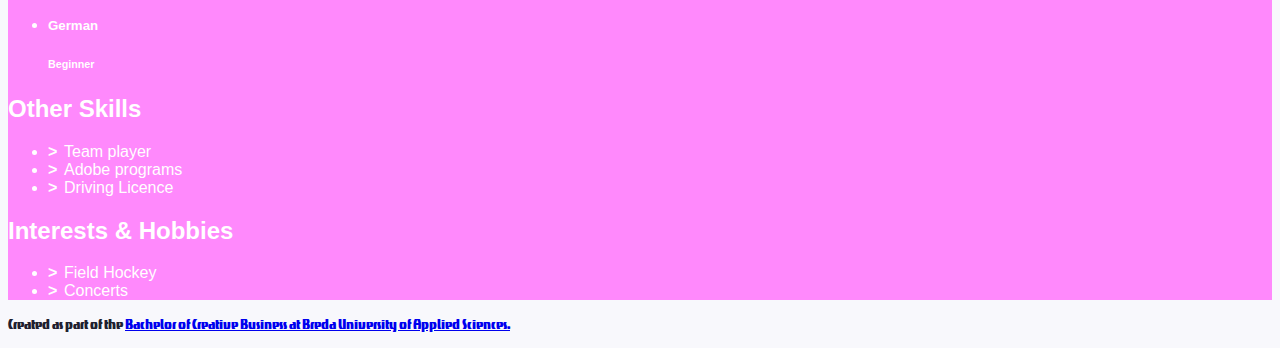
==== commit 97f7aa38: "font" ====
--- a/index.html
+++ b/index.html
@@ -10,6 +10,9 @@
     <!-- -->
     <link href="https://cdn.jsdelivr.net/npm/bootstrap@5.2.3/dist/css/bootstrap.min.css" rel="stylesheet" integrity="sha384-rbsA2VBKQhggwzxH7pPCaAqO46MgnOM80zW1RWuH61DGLwZJEdK2Kadq2F9CUG65" crossorigin="anonymous">
     <!-- -->
+	  <link rel="preconnect" href="https://fonts.googleapis.com">
+<link rel="preconnect" href="https://fonts.gstatic.com" crossorigin>
+<link href="https://fonts.googleapis.com/css2?family=Tac+One&display=swap" rel="stylesheet">
 
     <!-- Links to our additional CSS styles -->
     <link rel="stylesheet" href="css/styles.css">
@@ -176,19 +179,19 @@
                 </a>
               </li>
               <li class="contact-item">
-                <a class="d-flex align-items-center" href="https://facebook.com/" target="_blank">
+                <a class="d-flex align-items-center" href="https://nl-nl.facebook.com/inge.vandenbroek.5055" target="_blank">
                   <img class="contact-icon" src="images/icons/facebook.svg" alt="Facebook">
                   @ingevandenBroek
                 </a>
               </li>
               <li class="contact-item">
-                <a class="d-flex align-items-center" href="https://github.com/" target="_blank">
+                <a class="d-flex align-items-center" href="https://www.instagram.com/ingevdbroek_/" target="_blank">
                   <img class="contact-icon" src="images/icons/instagram.svg" alt="LinkedIn">@ingevdbroek_
                   
                 </a>
               </li>
               <li class="contact-item">
-                <a class="d-flex align-items-center" href="https://www.tiktok.com/@bredauniversityas" target="_blank">
+                <a class="d-flex align-items-center" href="https://www.tiktok.com/@ingevdbroek" target="_blank">
                   <img class="contact-icon" src="images/icons/tiktok.svg" alt="Mobile Phone">
                   @ingevdbroek
                 </a>
--- a/css/styles.css
+++ b/css/styles.css
@@ -1,12 +1,10 @@
 /* Use this file to use your own styles*/
 
 /* Import declaration to use Google Fonts - check https://fonts.google.com/ for details */
-@import url('https://fonts.googleapis.com/css2?family=Lato:ital,wght@0,400;0,700;1,400;1,700&display=swap');
 
-/* Styles for the body */
 
 body {
-	font-family: Lato, "Open Sans", Roboto, "Segoe UI", "Helvetica Neue", Helvetica, Arial, sans-serif;
+	font-family: 'Tac One', sans-serif;
 	color: #202030;
 	background-color: #f8f8fc;
 }
@@ -60,3 +58,15 @@
     font-family: Impact, Haettenschweiler, "Franklin Gothic Bold", "Arial Black", sans-serif;
 }
 
+
+.column1 {
+    background-color: #F200FF;	
+}
+
+.column2 {
+    background-color: #27BCFF;	
+}
+
+.column3 {
+    background-color: #4EFF9F;	
+}